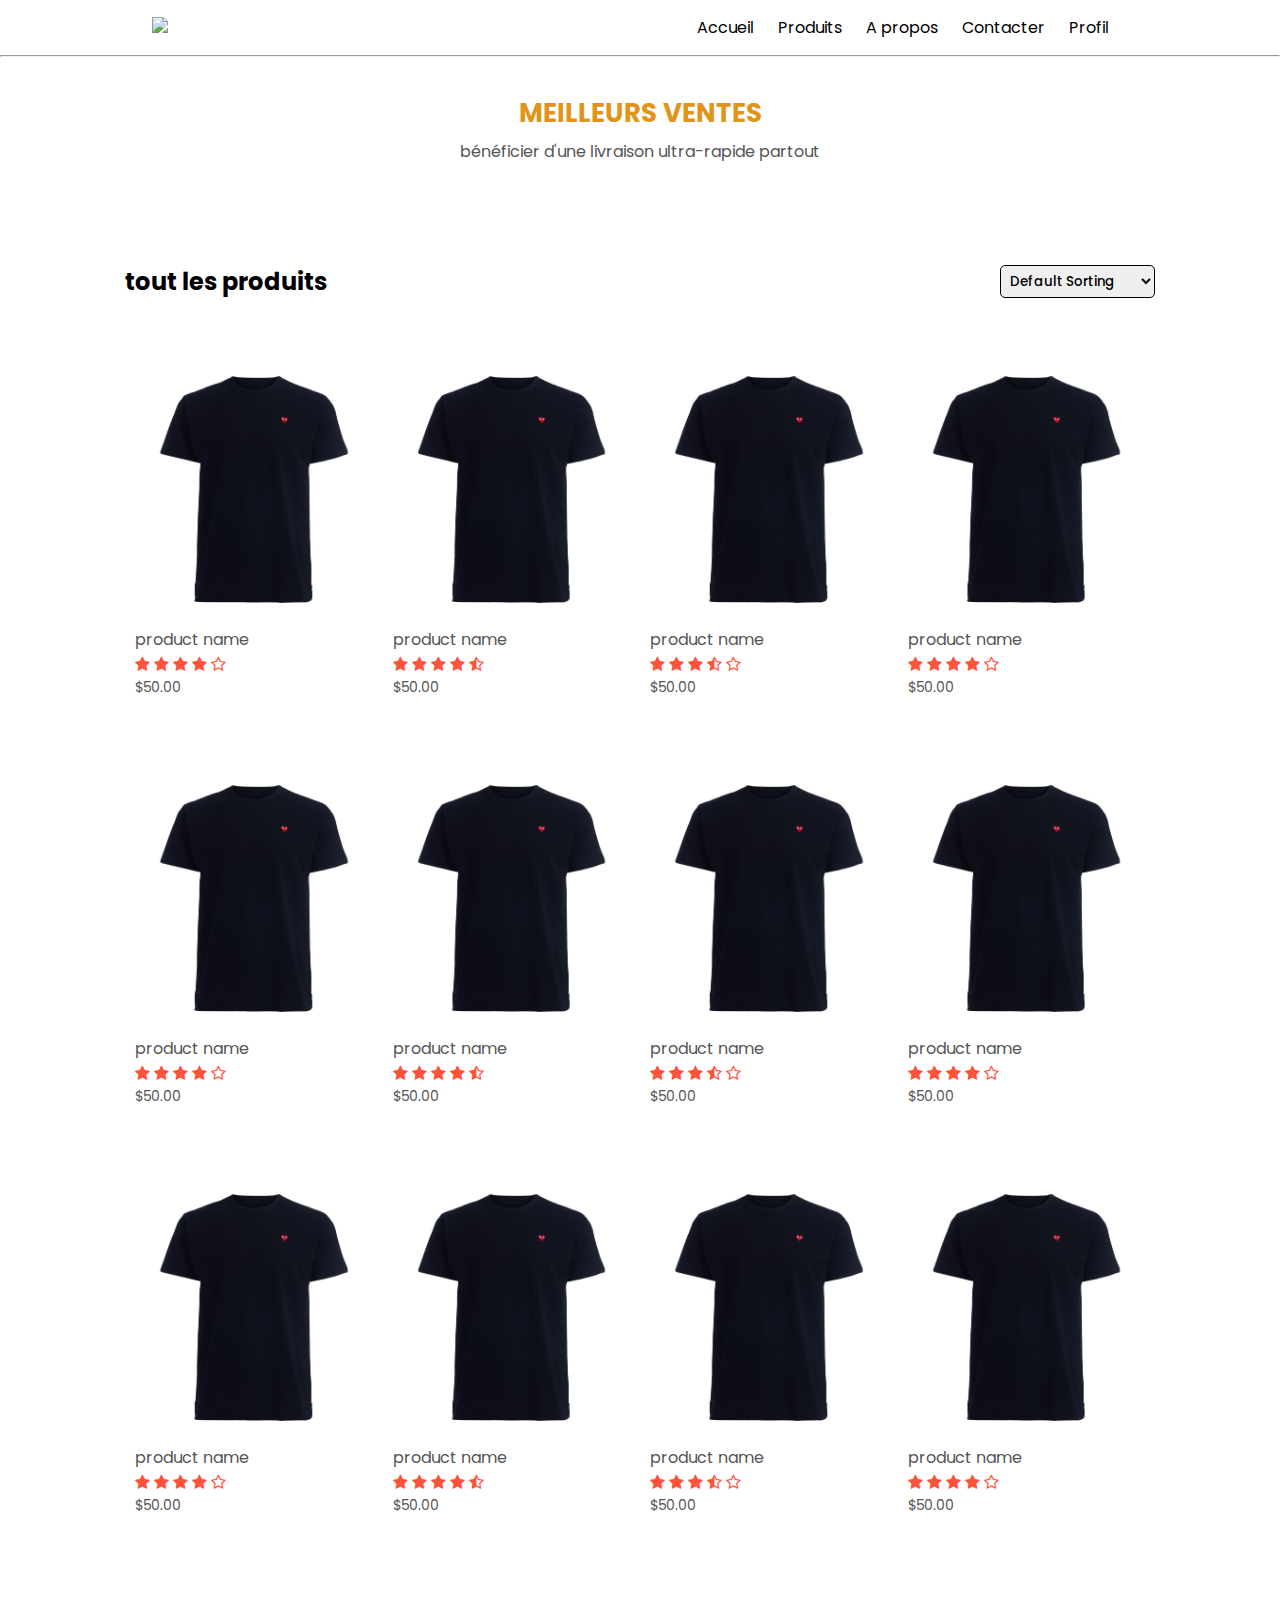
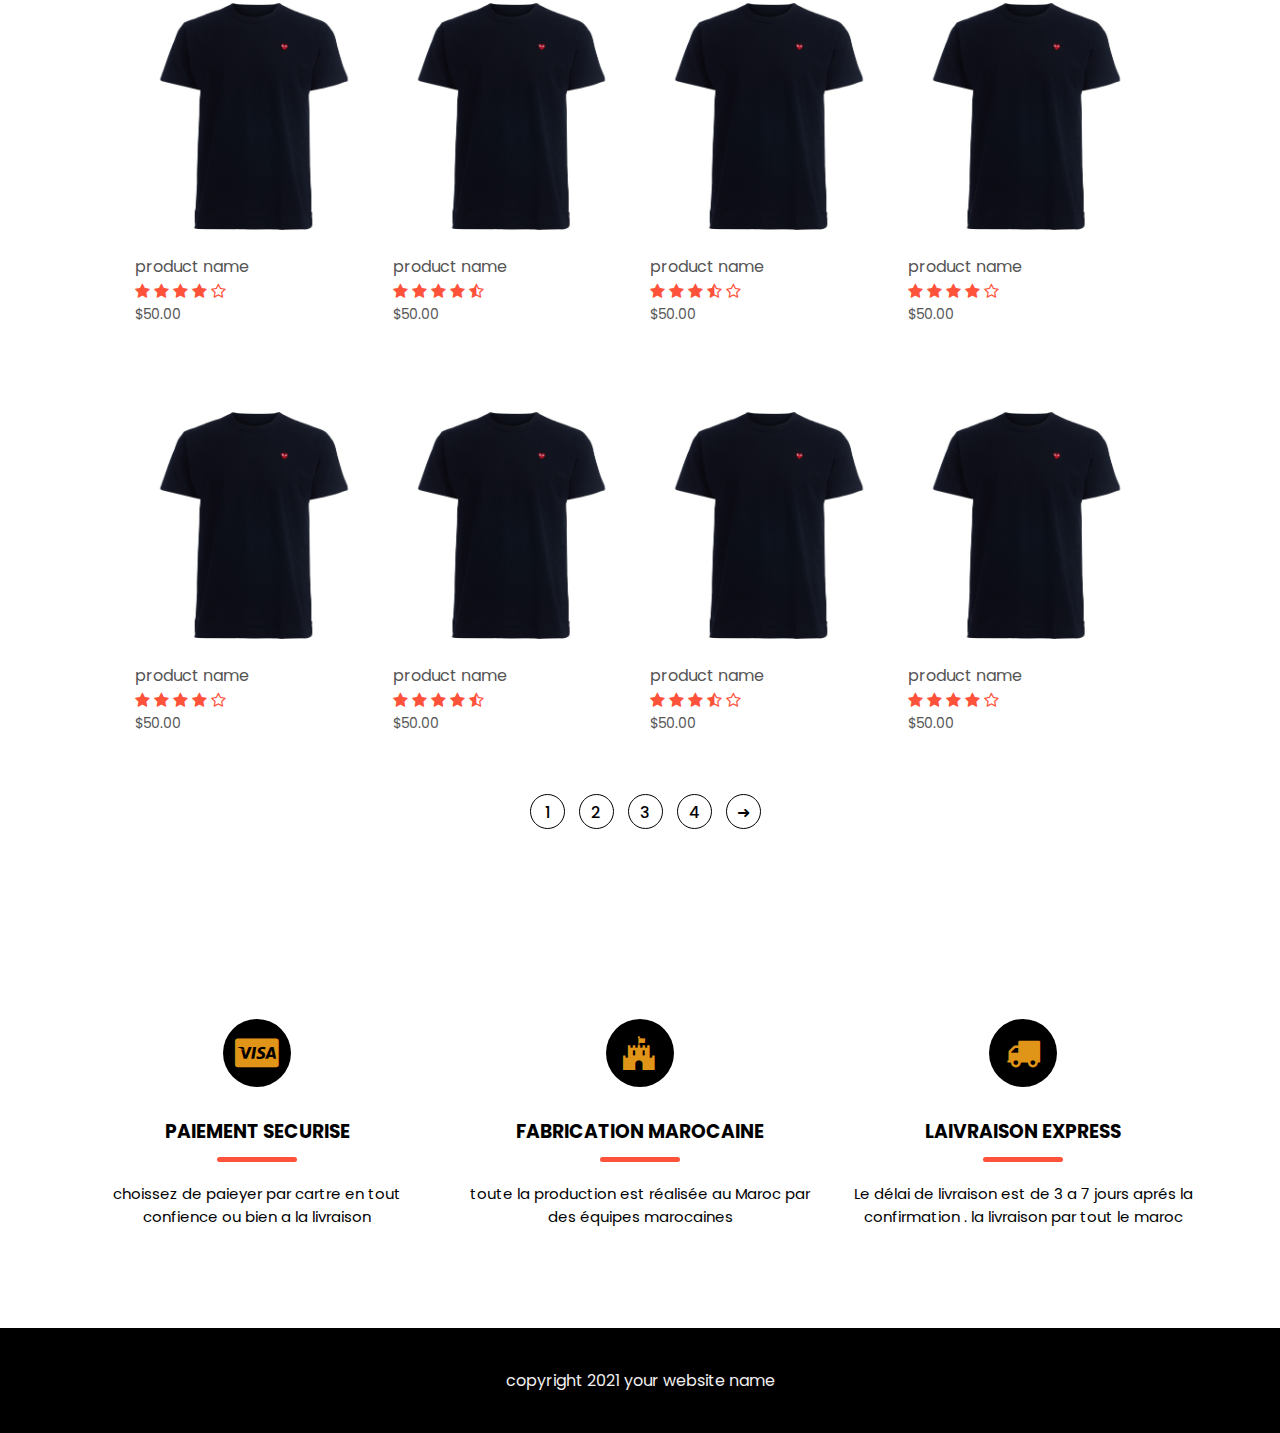
==== index.html @ c3208f9d "Update index.html" ====
<!DOCTYPE html>
<html lang="en">
   <head>
      <meta charset="UTF-8" />
      <meta name="viewport" content="width=device-width, initial-scale=1.0" />
      <title>All Products - AyoubStore</title>
      <link rel="stylesheet" href="style.css" />
      <link
         rel="stylesheet"
         href="https://stackpath.bootstrapcdn.com/font-awesome/4.7.0/css/font-awesome.min.css"
      />
   </head>
   <body>
      <div class="container">
         <div class="navbar">
            <div class="logo">
               <img
                  src="img/b1b154bb-8ed5-416e-ba20-9cbedeaa01af.jpg"
                  width="60px"
               />
            </div>
            <nav>
               <ul id="menuList">
                  <li><a class="color-nav" href="index.html">Accueil</a></li>
                  <li><a class="color-nav" href="product.html">Produits</a></li>
                  <li><a class="color-nav" href="">A propos</a></li>
                  <li><a class="color-nav" href="">Contacter</a></li>
                  <li><a class="color-nav" href="">Profil</a></li>
               </ul>
            </nav>

            <img src="img/menu.png" class="menu-icon" onclick="togglemenu()" />
         </div>
      </div>
      <hr />
      <div class="app-heading">
         <h3 class="heading-primary">MEILLEURS VENTES</h3>
         <p class="heading-description">
            bénéficier d'une livraison ultra-rapide partout
         </p>
      </div>

      <div class="small-container">
         <div class="row row-2">
            <h2>tout les produits</h2>
            <select>
               <option>Default Sorting</option>
               <option>Sort by price</option>
               <option>Sort by popularity</option>
               <option>sort by rating</option>
               <option>sort by sale</option>
            </select>
         </div>
         <div class="row">
            <div class="col-4">
               <img src="img/0025_comme10533.jpg" />
               <h4>product name</h4>
               <div class="rating">
                  <i class="fa fa-star"></i>
                  <i class="fa fa-star"></i>
                  <i class="fa fa-star"></i>
                  <i class="fa fa-star"></i>
                  <i class="fa fa-star-o"></i>
               </div>
               <p>$50.00</p>
            </div>
            <div class="col-4">
               <img src="img/0025_comme10533.jpg" />
               <h4>product name</h4>
               <div class="rating">
                  <i class="fa fa-star"></i>
                  <i class="fa fa-star"></i>
                  <i class="fa fa-star"></i>
                  <i class="fa fa-star"></i>
                  <i class="fa fa-star-half-o"></i>
               </div>
               <p>$50.00</p>
            </div>
            <div class="col-4">
               <img src="img/0025_comme10533.jpg" />
               <h4>product name</h4>
               <div class="rating">
                  <i class="fa fa-star"></i>
                  <i class="fa fa-star"></i>
                  <i class="fa fa-star"></i>
                  <i class="fa fa-star-half-o"></i>
                  <i class="fa fa-star-o"></i>
               </div>
               <p>$50.00</p>
            </div>
            <div class="col-4">
               <img src="img/0025_comme10533.jpg" />
               <h4>product name</h4>
               <div class="rating">
                  <i class="fa fa-star"></i>
                  <i class="fa fa-star"></i>
                  <i class="fa fa-star"></i>
                  <i class="fa fa-star"></i>
                  <i class="fa fa-star-o"></i>
               </div>
               <p>$50.00</p>
            </div>
         </div>
         <div class="row">
            <div class="col-4">
               <img src="img/0025_comme10533.jpg" />
               <h4>product name</h4>
               <div class="rating">
                  <i class="fa fa-star"></i>
                  <i class="fa fa-star"></i>
                  <i class="fa fa-star"></i>
                  <i class="fa fa-star"></i>
                  <i class="fa fa-star-o"></i>
               </div>
               <p>$50.00</p>
            </div>
            <div class="col-4">
               <img src="img/0025_comme10533.jpg" />
               <h4>product name</h4>
               <div class="rating">
                  <i class="fa fa-star"></i>
                  <i class="fa fa-star"></i>
                  <i class="fa fa-star"></i>
                  <i class="fa fa-star"></i>
                  <i class="fa fa-star-half-o"></i>
               </div>
               <p>$50.00</p>
            </div>
            <div class="col-4">
               <img src="img/0025_comme10533.jpg" />
               <h4>product name</h4>
               <div class="rating">
                  <i class="fa fa-star"></i>
                  <i class="fa fa-star"></i>
                  <i class="fa fa-star"></i>
                  <i class="fa fa-star-half-o"></i>
                  <i class="fa fa-star-o"></i>
               </div>
               <p>$50.00</p>
            </div>
            <div class="col-4">
               <img src="img/0025_comme10533.jpg" />
               <h4>product name</h4>
               <div class="rating">
                  <i class="fa fa-star"></i>
                  <i class="fa fa-star"></i>
                  <i class="fa fa-star"></i>
                  <i class="fa fa-star"></i>
                  <i class="fa fa-star-o"></i>
               </div>
               <p>$50.00</p>
            </div>
         </div>
         <div class="row">
            <div class="col-4">
               <img src="img/0025_comme10533.jpg" />
               <h4>product name</h4>
               <div class="rating">
                  <i class="fa fa-star"></i>
                  <i class="fa fa-star"></i>
                  <i class="fa fa-star"></i>
                  <i class="fa fa-star"></i>
                  <i class="fa fa-star-o"></i>
               </div>
               <p>$50.00</p>
            </div>
            <div class="col-4">
               <img src="img/0025_comme10533.jpg" />
               <h4>product name</h4>
               <div class="rating">
                  <i class="fa fa-star"></i>
                  <i class="fa fa-star"></i>
                  <i class="fa fa-star"></i>
                  <i class="fa fa-star"></i>
                  <i class="fa fa-star-half-o"></i>
               </div>
               <p>$50.00</p>
            </div>
            <div class="col-4">
               <img src="img/0025_comme10533.jpg" />
               <h4>product name</h4>
               <div class="rating">
                  <i class="fa fa-star"></i>
                  <i class="fa fa-star"></i>
                  <i class="fa fa-star"></i>
                  <i class="fa fa-star-half-o"></i>
                  <i class="fa fa-star-o"></i>
               </div>
               <p>$50.00</p>
            </div>
            <div class="col-4">
               <img src="img/0025_comme10533.jpg" />
               <h4>product name</h4>
               <div class="rating">
                  <i class="fa fa-star"></i>
                  <i class="fa fa-star"></i>
                  <i class="fa fa-star"></i>
                  <i class="fa fa-star"></i>
                  <i class="fa fa-star-o"></i>
               </div>
               <p>$50.00</p>
            </div>
         </div>
         <div class="row">
            <div class="col-4">
               <img src="img/0025_comme10533.jpg" />
               <h4>product name</h4>
               <div class="rating">
                  <i class="fa fa-star"></i>
                  <i class="fa fa-star"></i>
                  <i class="fa fa-star"></i>
                  <i class="fa fa-star"></i>
                  <i class="fa fa-star-o"></i>
               </div>
               <p>$50.00</p>
            </div>
            <div class="col-4">
               <img src="img/0025_comme10533.jpg" />
               <h4>product name</h4>
               <div class="rating">
                  <i class="fa fa-star"></i>
                  <i class="fa fa-star"></i>
                  <i class="fa fa-star"></i>
                  <i class="fa fa-star"></i>
                  <i class="fa fa-star-half-o"></i>
               </div>
               <p>$50.00</p>
            </div>
            <div class="col-4">
               <img src="img/0025_comme10533.jpg" />
               <h4>product name</h4>
               <div class="rating">
                  <i class="fa fa-star"></i>
                  <i class="fa fa-star"></i>
                  <i class="fa fa-star"></i>
                  <i class="fa fa-star-half-o"></i>
                  <i class="fa fa-star-o"></i>
               </div>
               <p>$50.00</p>
            </div>
            <div class="col-4">
               <img src="img/0025_comme10533.jpg" />
               <h4>product name</h4>
               <div class="rating">
                  <i class="fa fa-star"></i>
                  <i class="fa fa-star"></i>
                  <i class="fa fa-star"></i>
                  <i class="fa fa-star"></i>
                  <i class="fa fa-star-o"></i>
               </div>
               <p>$50.00</p>
            </div>
         </div>
         <div class="row">
            <div class="col-4">
               <img src="img/0025_comme10533.jpg" />
               <h4>product name</h4>
               <div class="rating">
                  <i class="fa fa-star"></i>
                  <i class="fa fa-star"></i>
                  <i class="fa fa-star"></i>
                  <i class="fa fa-star"></i>
                  <i class="fa fa-star-o"></i>
               </div>
               <p>$50.00</p>
            </div>
            <div class="col-4">
               <img src="img/0025_comme10533.jpg" />
               <h4>product name</h4>
               <div class="rating">
                  <i class="fa fa-star"></i>
                  <i class="fa fa-star"></i>
                  <i class="fa fa-star"></i>
                  <i class="fa fa-star"></i>
                  <i class="fa fa-star-half-o"></i>
               </div>
               <p>$50.00</p>
            </div>
            <div class="col-4">
               <img src="img/0025_comme10533.jpg" />
               <h4>product name</h4>
               <div class="rating">
                  <i class="fa fa-star"></i>
                  <i class="fa fa-star"></i>
                  <i class="fa fa-star"></i>
                  <i class="fa fa-star-half-o"></i>
                  <i class="fa fa-star-o"></i>
               </div>
               <p>$50.00</p>
            </div>
            <div class="col-4">
               <img src="img/0025_comme10533.jpg" />
               <h4>product name</h4>
               <div class="rating">
                  <i class="fa fa-star"></i>
                  <i class="fa fa-star"></i>
                  <i class="fa fa-star"></i>
                  <i class="fa fa-star"></i>
                  <i class="fa fa-star-o"></i>
               </div>
               <p>$50.00</p>
            </div>
         </div>

         <div class="page-btn">
            <span>1</span>
            <span>2</span>
            <span>3</span>
            <span>4</span>
            <span>&#10140;</span>
         </div>
      </div>

      <section
         class="section content-box-with-icon-section section-6SoTaGaA6SPfsBJq"
      >
         <div class="container-55">
            <div class="app-heading">
               <h3 class="heading-primary"></h3>
               <p class="heading-description"></p>
            </div>
            <ul class="list-unstyled is-grid grid-3">
               <li class="content-box">
                  <span
                     class="icon"
                     style="
                        color: rgb(225, 149, 24);
                        background-color: rgb(0, 0, 0);
                     "
                     ><i class="fa fa-cc-visa"></i
                  ></span>
                  <h3 class="title-55" style="color: rgb(0, 0, 0)">
                     PAIEMENT SECURISE
                  </h3>
                  <p class="description" style="color: rgb(0, 0, 0)">
                     choissez de paieyer par cartre en tout confience ou bien a
                     la livraison
                  </p>
               </li>
               <li class="content-box">
                  <span
                     class="icon"
                     style="
                        color: rgb(225, 149, 24);
                        background-color: rgb(0, 0, 0);
                     "
                     ><i class="fa fa-fort-awesome"></i
                  ></span>
                  <h3 class="title-55" style="color: rgb(0, 0, 0)">
                     FABRICATION MAROCAINE
                  </h3>
                  <p class="description" style="color: rgb(0, 0, 0)">
                     toute la production est réalisée au Maroc par des équipes
                     marocaines
                  </p>
               </li>
               <li class="content-box">
                  <span
                     class="icon"
                     style="
                        color: rgb(225, 149, 24);
                        background-color: rgb(0, 0, 0);
                     "
                     ><i class="fa fa-truck"></i
                  ></span>
                  <h3 class="title-55" style="color: rgb(0, 0, 0)">
                     LAIVRAISON EXPRESS
                  </h3>
                  <p class="description" style="color: rgb(0, 0, 0)">
                     Le délai de livraison est de 3 a 7 jours aprés la
                     confirmation . la livraison par tout le maroc
                  </p>
               </li>
            </ul>
         </div>
      </section>

      <!-- footer -->
      <div class="footer">
         <div class="container">
            <p class="copyright">copyright 2021 your website name</p>
         </div>
      </div>

      <script>
         var menuList = document.getElementById("menuList");
         menuList.style.maxHeight = "0px";
         function togglemenu() {
            if (menuList.style.maxHeight == "0px") {
               menuList.style.maxHeight = "200px";
            } else {
               menuList.style.maxHeight = "0px";
            }
         }
      </script>
   </body>
</html>
---- style.css ----
@import url("https://fonts.googleapis.com/css2?family=Poppins:wght@300;400;500;600;700&display=swap");
* {
   margin: 0;
   padding: 0;
   box-sizing: border-box;
}
body {
   font-family: "Poppins", sans-serif;
}
.navbar {
   display: flex;
   align-items: center;
   padding: 15px;
}

.cart:hover {
   opacity: 0.8;
}
nav {
   flex: 1;
   text-align: right;
}
nav ul {
   display: inline-block;
   list-style-type: none;
}
nav ul li {
   display: inline-block;
   margin-right: 20px;
}
nav ul li a:hover {
   color: #ff523b;
}
a {
   text-decoration: none;
   color: #000;
}

p {
   color: #555;
}
.container {
   max-width: 1057px;
   margin: auto;
   padding-left: 25px;
   padding-right: 25px;
}
.row {
   display: flex;
   align-items: center;
   flex-wrap: wrap;
   justify-content: space-around;
}
.col-2 {
   flex-basis: 50%;
   min-width: 300px;
}
.col-2 img {
   max-width: 100%;
   padding: 50px 0;
}
.col-2 h1 {
   font-size: 50px;
   line-height: 60px;
   margin: 25px 0;
}
.btn {
   display: inline-block;
   background: #ff523b;
   color: #fff;
   padding: 8px 30px;
   margin: 30px 0;
   border-radius: 30px;
   transition: 0.5s;
}
.btn:hover {
   background: #563434;
}
.header {
   background: radial-gradient(#fff, #ffd6d6);
}

/* featured categries */

.categories {
   margin: 70px 0;
}
.col-3 {
   flex-basis: 30%;
   min-width: 250px;
   margin-bottom: 30px;
}
.col-3 img {
   width: 100%;
}
.small-container {
   max-width: 1080px;
   margin: auto;
   padding-left: 25px;
   padding-right: 25px;
}
.col-4 {
   flex-basis: 25%;
   padding: 10px;
   min-width: 200px;
   margin-bottom: 50px;
   transition: transform 0.5s;
}
.col-4 img {
   width: 100%;
}
.title {
   text-align: center;
   margin: 0 auto 80px;
   position: relative;
   line-height: 60px;
   color: #555;
}
.title::after {
   content: "";
   background: #ff523b;
   width: 80px;
   height: 5px;
   border-radius: 5px;
   position: absolute;
   bottom: 0;
   left: 50%;
   transform: translateX(-50%);
}
h4 {
   color: #555;
   font-weight: normal;
}
.col-4 p {
   font-size: 14px;
}
.rating {
   color: #ff523b;
}
.col-4:hover {
   transform: translateY(-5px);
}

/* footer */

.footer {
   background: #000;
   color: #8a8a8a;
   font-size: 16px;
   padding: 40px 0 20px;
}
.footer p {
   color: rgb(241, 239, 239);
   margin-bottom: 20px;
}
.footer h3 {
   color: #fff;
   margin-bottom: 20px;
}
.footer-col-1,
.footer-col-2,
.footer-col-3,
.footer-col-4 {
   min-width: 250px;
   margin-bottom: 20px;
}
.footer-col-1 {
   flex-basis: 25%;
}
.footer-col-2 {
   flex: 1;
   text-align: center;
}
.footer-col-2 img {
   width: 180px;
   margin-bottom: 20px;
}
.footer-col-3,
.footer-col-4 {
   flex-basis: 12%;
   text-align: center;
}
ul {
   list-style-type: none;
}
.app-logo {
   margin-top: 20px;
}
.app-logo img {
   width: 140px;
}
.footer hr {
   border: none;
   background: #b5b5b5;
   height: 1px;
   margin: 20px 0;
}
.copyright {
   text-align: center;
}

.menu-icon {
   width: 28px;
   margin-left: 20px;
   display: none;
}
/* media query for menu */
@media only screen and (max-width: 800px) {
   .color-nav {
      color: #fff;
   }
   nav ul {
      position: absolute;
      top: 90px;
      left: 0;
      background: #333;
      width: 100%;
      margin: 5px 0;
   }
   nav ul li {
      display: block;
      text-align: center;
      padding: 5px;
      font-weight: 500;
      margin: auto;
      margin-top: 10px;
      margin-bottom: 10px;
   }
   nav ul li a {
      color: #fff;
   }
   .menu-icon {
      display: block;
      cursor: pointer;
   }
   #menuList {
      overflow: hidden;
      transition: 0.5s;
   }
}
/*------- all products --------*/
/*.color-nav {
   color: #000;
}*/
.row-2 {
   justify-content: space-between;
   margin: 100px auto 50px;
}
select {
   border: 1px solid #000;
   border-radius: 5px;
   font-family: "Poppins", sans-serif;
   font-weight: 500;
   padding: 5px;
}
select:focus {
   outline: none;
}
.page-btn {
   text-align: center;
   margin: 0 auto 80px;
}
.page-btn span {
   display: inline-block;
   border: 1px solid #000;
   border-radius: 50%;
   margin-left: 10px;
   width: 35px;
   height: 35px;
   text-align: center;
   line-height: 35px;
   cursor: pointer;
   font-weight: 500;
}

.page-btn span:hover {
   background-color: #000;
   color: #fff;
}

@media only screen and (max-width: 600px) {
   .row {
      text-align: center;
   }
   .col-2,
   .col-3,
   .col-4 {
      flex-basis: 50%;
   }
   .single-product .row {
      text-align: left;
   }
   .single-product .col-2 {
      padding: 20px 0;
   }
   .single-product h1 {
      font-size: 30px;
      line-height: 32px;
   }

   .cart-info p {
      display: none;
   }
}

/*---- single product details ----*/

.single-product {
   margin-top: 60px;
}
.single-product .col-2 img {
   padding: 0;
}
.single-product .col-2 {
   padding: 20px;
}
.single-product h4 {
   margin: 20px 0;
   font-size: 22px;
   font-weight: 700;
}
.single-product select {
   display: block;
   padding: 10px;
   margin-top: 20px;
}
.single-product input {
   width: 50px;
   height: 40px;
   padding-left: 10px;
   font-size: 18px;
   margin-right: 10px;
   border: 1px solid;
   border-radius: 6px;
}
input:focus {
   outline: none;
}
.single-product .fa {
   color: #ff523b;
   margin-left: 10px;
}
.small-img-row {
   display: flex;
   justify-content: space-between;
}
.small-img-col {
   flex-basis: 24%;
   cursor: pointer;
}

/*---- cart items ----*/

.cart-page {
   margin: 80px auto;
}
table {
   width: 100%;
   border-collapse: collapse;
}
.cart-info {
   display: flex;
   flex-wrap: wrap;
}
th {
   text-align: left;
   padding: 5px;
   color: #fff;
   background: #ff523b;
   font-weight: normal;
}
td {
   padding: 10px 5px;
}
td input {
   width: 40px;
   height: 30px;
   padding: 5px;
}
td a {
   color: #ff523b;
   font-size: 12px;
}
td img {
   width: 80px;
   height: 80px;
   margin-right: 10px;
}
.total-price {
   display: flex;
   justify-content: flex-end;
}
.total-price table {
   border-top: 3px solid #ff523b;
   width: 100%;
   max-width: 400px;
}
td:last-child {
   text-align: right;
}
th:last-child {
   text-align: right;
}

.section-6SoTaGaA6SPfsBJq {
   padding-top: 30px;
   padding-bottom: 30px;
   background-color: #ffffff;
}
.content-box-with-icon-section .content-box {
   text-align: center;
}
section {
   display: block;
   margin-bottom: 50px;
}
.content-box-with-icon-section .icon {
   border-radius: 50%;
   margin: 0 auto 15px;
}
.content-box-with-icon-section .icon {
   display: block;
   height: 68px;
   width: 68px;
   line-height: 68px;
   font-size: 34px;
}
.list-unstyled {
   margin: 0;
   padding: 0;
}
[dir] ol,
[dir] ul {
   margin-bottom: 0;
}
.list-unstyled {
   list-style: none;
}
.grid-3 {
   grid-template-columns: repeat(3, 1fr);
}
.is-grid {
   display: grid;
   grid-gap: 25px;
}
.container-55 {
   margin: 0 auto;
}
.container-55 {
   width: 1124px;
}
.title-55 {
   text-align: center;
   margin: 0 auto 20px;
   position: relative;
   line-height: 60px;
   color: #555;
}
.title-55 .description {
   font-size: 16px;
}
.title-55::after {
   content: "";
   background: #ff523b;
   width: 80px;
   height: 5px;
   border-radius: 5px;
   position: absolute;
   bottom: 0;
   left: 50%;
   transform: translateX(-50%);
}
.content-box-with-icon-section .description {
   margin: 0 0 20px;
}

.content-box-with-icon-section .description {
   font-size: 15px;
   word-break: break-word;
}

@media only screen and (max-width: 1200px) {
   .container-55 {
      width: 300px;
   }
   .is-grid {
      display: flex;
      flex-direction: column;
   }
}

.app-heading {
   text-align: center;
   margin: 30px 0 34px;
}
.heading-primary {
   padding: 8px;
   color: #e19518;
}

.app-heading .heading-primary {
   font-size: 26px;
   line-height: 36px;
}
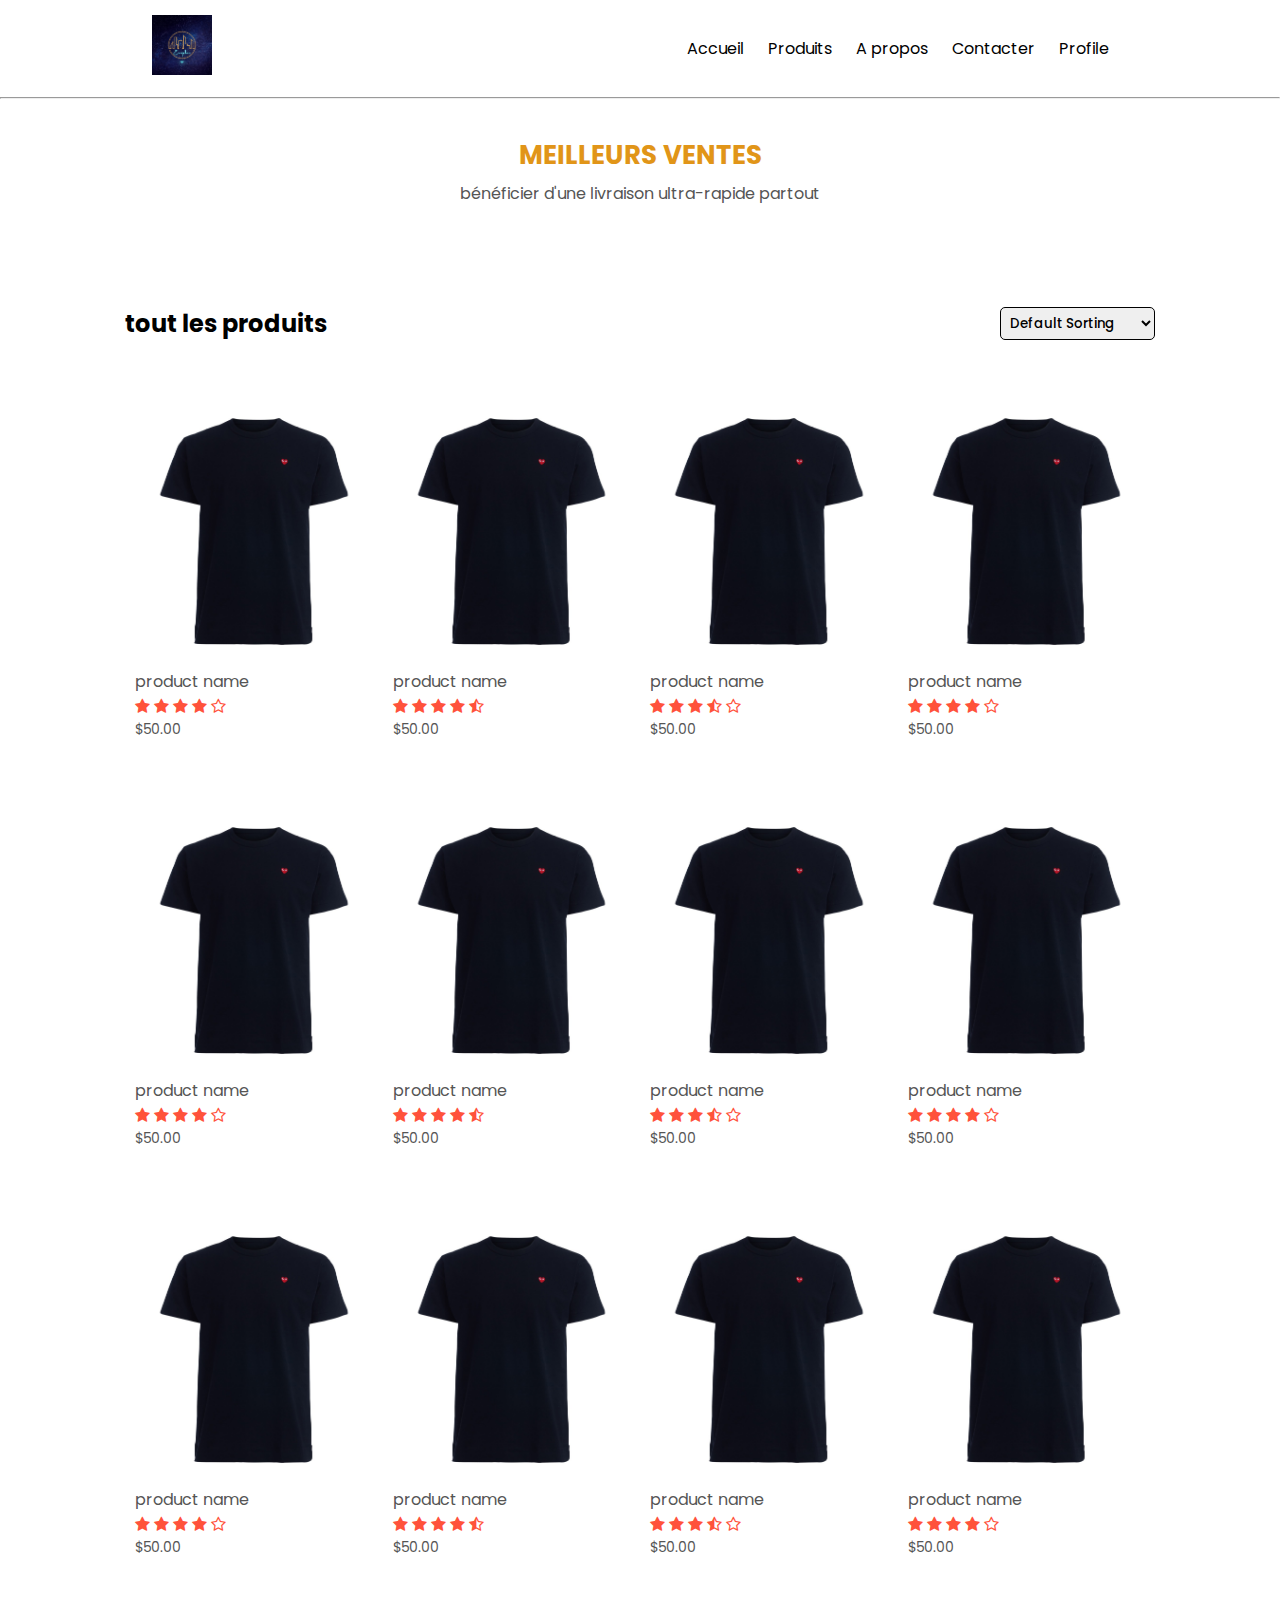
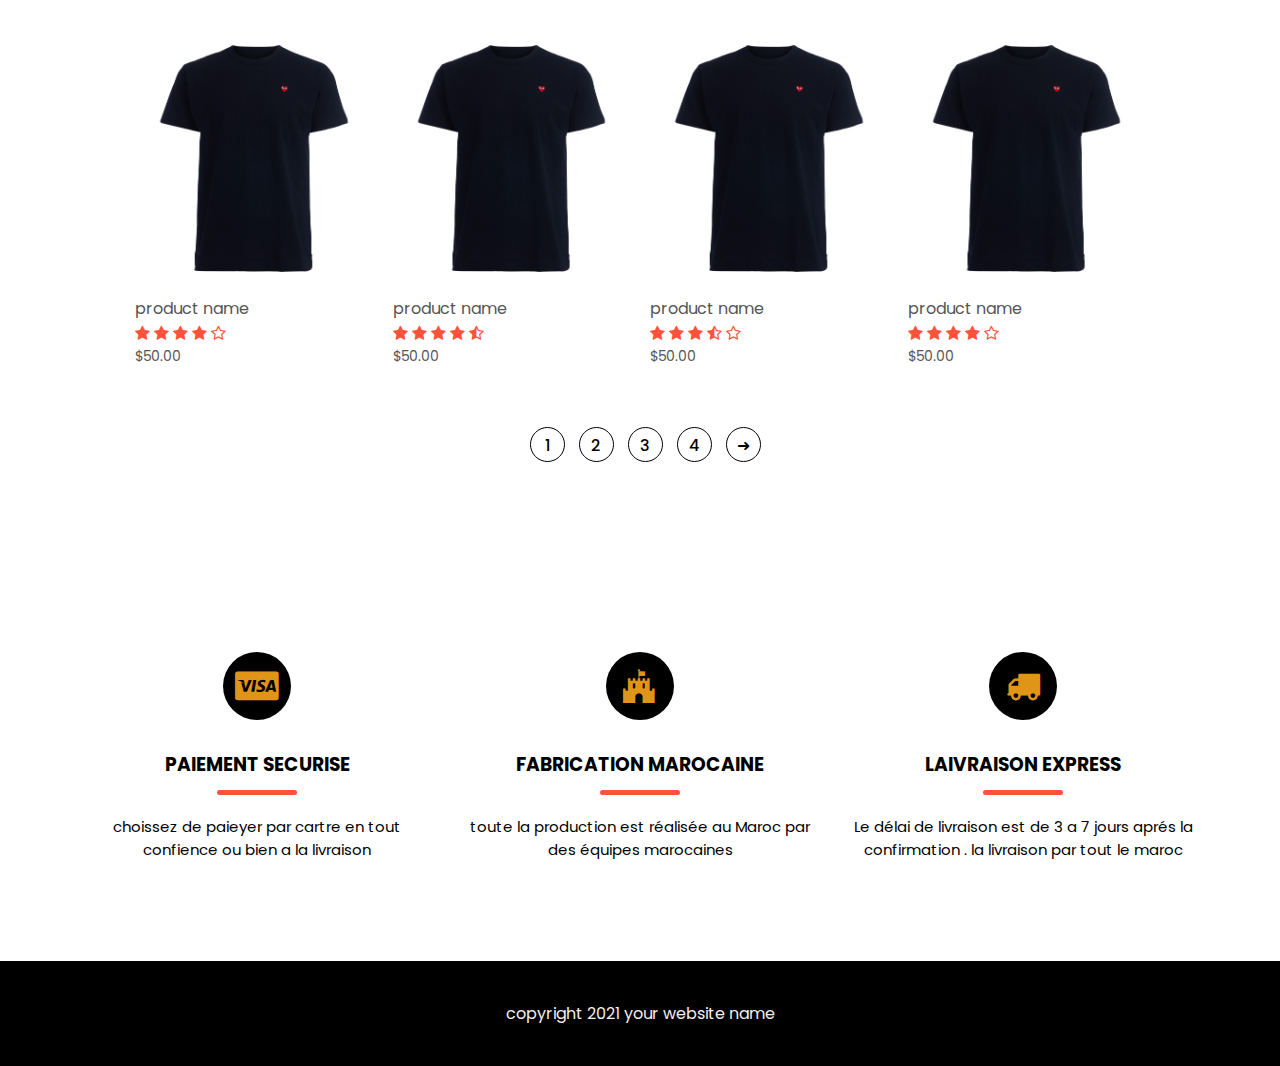
==== commit 3fbf1754: "Update index.html" ====
--- a/index.html
+++ b/index.html
@@ -25,7 +25,7 @@
                   <li><a class="color-nav" href="product.html">Produits</a></li>
                   <li><a class="color-nav" href="">A propos</a></li>
                   <li><a class="color-nav" href="">Contacter</a></li>
-                  <li><a class="color-nav" href="">Profil</a></li>
+                  <li><a class="color-nav" href="">Profile</a></li>
                </ul>
             </nav>
 
@@ -53,43 +53,51 @@
          </div>
          <div class="row">
             <div class="col-4">
-               <img src="img/0025_comme10533.jpg" />
-               <h4>product name</h4>
-               <div class="rating">
-                  <i class="fa fa-star"></i>
-                  <i class="fa fa-star"></i>
-                  <i class="fa fa-star"></i>
-                  <i class="fa fa-star"></i>
-                  <i class="fa fa-star-o"></i>
-               </div>
-               <p>$50.00</p>
-            </div>
-            <div class="col-4">
-               <img src="img/0025_comme10533.jpg" />
-               <h4>product name</h4>
-               <div class="rating">
-                  <i class="fa fa-star"></i>
-                  <i class="fa fa-star"></i>
-                  <i class="fa fa-star"></i>
-                  <i class="fa fa-star"></i>
-                  <i class="fa fa-star-half-o"></i>
-               </div>
-               <p>$50.00</p>
-            </div>
-            <div class="col-4">
-               <img src="img/0025_comme10533.jpg" />
-               <h4>product name</h4>
-               <div class="rating">
-                  <i class="fa fa-star"></i>
-                  <i class="fa fa-star"></i>
-                  <i class="fa fa-star"></i>
-                  <i class="fa fa-star-half-o"></i>
-                  <i class="fa fa-star-o"></i>
-               </div>
-               <p>$50.00</p>
-            </div>
-            <div class="col-4">
-               <img src="img/0025_comme10533.jpg" />
+               <a href="product-details-1.html"
+                  ><img src="img/0025_comme10533.jpg"
+               /></a>
+               <h4>product name</h4>
+               <div class="rating">
+                  <i class="fa fa-star"></i>
+                  <i class="fa fa-star"></i>
+                  <i class="fa fa-star"></i>
+                  <i class="fa fa-star"></i>
+                  <i class="fa fa-star-o"></i>
+               </div>
+               <p>$50.00</p>
+            </div>
+            <div class="col-4">
+               <a href="product-details-1.html"
+                  ><img src="img/0025_comme10533.jpg"
+               /></a>
+               <h4>product name</h4>
+               <div class="rating">
+                  <i class="fa fa-star"></i>
+                  <i class="fa fa-star"></i>
+                  <i class="fa fa-star"></i>
+                  <i class="fa fa-star"></i>
+                  <i class="fa fa-star-half-o"></i>
+               </div>
+               <p>$50.00</p>
+            </div>
+            <div class="col-4">
+               <a href="product-details-1.html"
+                  ><img src="img/0025_comme10533.jpg"
+               /></a>
+               <h4>product name</h4>
+               <div class="rating">
+                  <i class="fa fa-star"></i>
+                  <i class="fa fa-star"></i>
+                  <i class="fa fa-star"></i>
+                  <i class="fa fa-star-half-o"></i>
+                  <i class="fa fa-star-o"></i>
+               </div>
+               <p>$50.00</p>
+            </div>
+            <div class="col-4">
+               <a href="product-details-1.html"
+                  ><img src="img/0025_comme10533.jpg"
+               /></a>
                <h4>product name</h4>
                <div class="rating">
                   <i class="fa fa-star"></i>
@@ -103,43 +111,51 @@
          </div>
          <div class="row">
             <div class="col-4">
-               <img src="img/0025_comme10533.jpg" />
-               <h4>product name</h4>
-               <div class="rating">
-                  <i class="fa fa-star"></i>
-                  <i class="fa fa-star"></i>
-                  <i class="fa fa-star"></i>
-                  <i class="fa fa-star"></i>
-                  <i class="fa fa-star-o"></i>
-               </div>
-               <p>$50.00</p>
-            </div>
-            <div class="col-4">
-               <img src="img/0025_comme10533.jpg" />
-               <h4>product name</h4>
-               <div class="rating">
-                  <i class="fa fa-star"></i>
-                  <i class="fa fa-star"></i>
-                  <i class="fa fa-star"></i>
-                  <i class="fa fa-star"></i>
-                  <i class="fa fa-star-half-o"></i>
-               </div>
-               <p>$50.00</p>
-            </div>
-            <div class="col-4">
-               <img src="img/0025_comme10533.jpg" />
-               <h4>product name</h4>
-               <div class="rating">
-                  <i class="fa fa-star"></i>
-                  <i class="fa fa-star"></i>
-                  <i class="fa fa-star"></i>
-                  <i class="fa fa-star-half-o"></i>
-                  <i class="fa fa-star-o"></i>
-               </div>
-               <p>$50.00</p>
-            </div>
-            <div class="col-4">
-               <img src="img/0025_comme10533.jpg" />
+               <a href="product-details-1.html"
+                  ><img src="img/0025_comme10533.jpg"
+               /></a>
+               <h4>product name</h4>
+               <div class="rating">
+                  <i class="fa fa-star"></i>
+                  <i class="fa fa-star"></i>
+                  <i class="fa fa-star"></i>
+                  <i class="fa fa-star"></i>
+                  <i class="fa fa-star-o"></i>
+               </div>
+               <p>$50.00</p>
+            </div>
+            <div class="col-4">
+               <a href="product-details-1.html"
+                  ><img src="img/0025_comme10533.jpg"
+               /></a>
+               <h4>product name</h4>
+               <div class="rating">
+                  <i class="fa fa-star"></i>
+                  <i class="fa fa-star"></i>
+                  <i class="fa fa-star"></i>
+                  <i class="fa fa-star"></i>
+                  <i class="fa fa-star-half-o"></i>
+               </div>
+               <p>$50.00</p>
+            </div>
+            <div class="col-4">
+               <a href="product-details-1.html"
+                  ><img src="img/0025_comme10533.jpg"
+               /></a>
+               <h4>product name</h4>
+               <div class="rating">
+                  <i class="fa fa-star"></i>
+                  <i class="fa fa-star"></i>
+                  <i class="fa fa-star"></i>
+                  <i class="fa fa-star-half-o"></i>
+                  <i class="fa fa-star-o"></i>
+               </div>
+               <p>$50.00</p>
+            </div>
+            <div class="col-4">
+               <a href="product-details-1.html"
+                  ><img src="img/0025_comme10533.jpg"
+               /></a>
                <h4>product name</h4>
                <div class="rating">
                   <i class="fa fa-star"></i>
@@ -153,43 +169,51 @@
          </div>
          <div class="row">
             <div class="col-4">
-               <img src="img/0025_comme10533.jpg" />
-               <h4>product name</h4>
-               <div class="rating">
-                  <i class="fa fa-star"></i>
-                  <i class="fa fa-star"></i>
-                  <i class="fa fa-star"></i>
-                  <i class="fa fa-star"></i>
-                  <i class="fa fa-star-o"></i>
-               </div>
-               <p>$50.00</p>
-            </div>
-            <div class="col-4">
-               <img src="img/0025_comme10533.jpg" />
-               <h4>product name</h4>
-               <div class="rating">
-                  <i class="fa fa-star"></i>
-                  <i class="fa fa-star"></i>
-                  <i class="fa fa-star"></i>
-                  <i class="fa fa-star"></i>
-                  <i class="fa fa-star-half-o"></i>
-               </div>
-               <p>$50.00</p>
-            </div>
-            <div class="col-4">
-               <img src="img/0025_comme10533.jpg" />
-               <h4>product name</h4>
-               <div class="rating">
-                  <i class="fa fa-star"></i>
-                  <i class="fa fa-star"></i>
-                  <i class="fa fa-star"></i>
-                  <i class="fa fa-star-half-o"></i>
-                  <i class="fa fa-star-o"></i>
-               </div>
-               <p>$50.00</p>
-            </div>
-            <div class="col-4">
-               <img src="img/0025_comme10533.jpg" />
+               <a href="product-details-1.html"
+                  ><img src="img/0025_comme10533.jpg"
+               /></a>
+               <h4>product name</h4>
+               <div class="rating">
+                  <i class="fa fa-star"></i>
+                  <i class="fa fa-star"></i>
+                  <i class="fa fa-star"></i>
+                  <i class="fa fa-star"></i>
+                  <i class="fa fa-star-o"></i>
+               </div>
+               <p>$50.00</p>
+            </div>
+            <div class="col-4">
+               <a href="product-details-1.html"
+                  ><img src="img/0025_comme10533.jpg"
+               /></a>
+               <h4>product name</h4>
+               <div class="rating">
+                  <i class="fa fa-star"></i>
+                  <i class="fa fa-star"></i>
+                  <i class="fa fa-star"></i>
+                  <i class="fa fa-star"></i>
+                  <i class="fa fa-star-half-o"></i>
+               </div>
+               <p>$50.00</p>
+            </div>
+            <div class="col-4">
+               <a href="product-details-1.html"
+                  ><img src="img/0025_comme10533.jpg"
+               /></a>
+               <h4>product name</h4>
+               <div class="rating">
+                  <i class="fa fa-star"></i>
+                  <i class="fa fa-star"></i>
+                  <i class="fa fa-star"></i>
+                  <i class="fa fa-star-half-o"></i>
+                  <i class="fa fa-star-o"></i>
+               </div>
+               <p>$50.00</p>
+            </div>
+            <div class="col-4">
+               <a href="product-details-1.html"
+                  ><img src="img/0025_comme10533.jpg"
+               /></a>
                <h4>product name</h4>
                <div class="rating">
                   <i class="fa fa-star"></i>
@@ -203,93 +227,51 @@
          </div>
          <div class="row">
             <div class="col-4">
-               <img src="img/0025_comme10533.jpg" />
-               <h4>product name</h4>
-               <div class="rating">
-                  <i class="fa fa-star"></i>
-                  <i class="fa fa-star"></i>
-                  <i class="fa fa-star"></i>
-                  <i class="fa fa-star"></i>
-                  <i class="fa fa-star-o"></i>
-               </div>
-               <p>$50.00</p>
-            </div>
-            <div class="col-4">
-               <img src="img/0025_comme10533.jpg" />
-               <h4>product name</h4>
-               <div class="rating">
-                  <i class="fa fa-star"></i>
-                  <i class="fa fa-star"></i>
-                  <i class="fa fa-star"></i>
-                  <i class="fa fa-star"></i>
-                  <i class="fa fa-star-half-o"></i>
-               </div>
-               <p>$50.00</p>
-            </div>
-            <div class="col-4">
-               <img src="img/0025_comme10533.jpg" />
-               <h4>product name</h4>
-               <div class="rating">
-                  <i class="fa fa-star"></i>
-                  <i class="fa fa-star"></i>
-                  <i class="fa fa-star"></i>
-                  <i class="fa fa-star-half-o"></i>
-                  <i class="fa fa-star-o"></i>
-               </div>
-               <p>$50.00</p>
-            </div>
-            <div class="col-4">
-               <img src="img/0025_comme10533.jpg" />
-               <h4>product name</h4>
-               <div class="rating">
-                  <i class="fa fa-star"></i>
-                  <i class="fa fa-star"></i>
-                  <i class="fa fa-star"></i>
-                  <i class="fa fa-star"></i>
-                  <i class="fa fa-star-o"></i>
-               </div>
-               <p>$50.00</p>
-            </div>
-         </div>
-         <div class="row">
-            <div class="col-4">
-               <img src="img/0025_comme10533.jpg" />
-               <h4>product name</h4>
-               <div class="rating">
-                  <i class="fa fa-star"></i>
-                  <i class="fa fa-star"></i>
-                  <i class="fa fa-star"></i>
-                  <i class="fa fa-star"></i>
-                  <i class="fa fa-star-o"></i>
-               </div>
-               <p>$50.00</p>
-            </div>
-            <div class="col-4">
-               <img src="img/0025_comme10533.jpg" />
-               <h4>product name</h4>
-               <div class="rating">
-                  <i class="fa fa-star"></i>
-                  <i class="fa fa-star"></i>
-                  <i class="fa fa-star"></i>
-                  <i class="fa fa-star"></i>
-                  <i class="fa fa-star-half-o"></i>
-               </div>
-               <p>$50.00</p>
-            </div>
-            <div class="col-4">
-               <img src="img/0025_comme10533.jpg" />
-               <h4>product name</h4>
-               <div class="rating">
-                  <i class="fa fa-star"></i>
-                  <i class="fa fa-star"></i>
-                  <i class="fa fa-star"></i>
-                  <i class="fa fa-star-half-o"></i>
-                  <i class="fa fa-star-o"></i>
-               </div>
-               <p>$50.00</p>
-            </div>
-            <div class="col-4">
-               <img src="img/0025_comme10533.jpg" />
+               <a href="product-details-1.html"
+                  ><img src="img/0025_comme10533.jpg"
+               /></a>
+               <h4>product name</h4>
+               <div class="rating">
+                  <i class="fa fa-star"></i>
+                  <i class="fa fa-star"></i>
+                  <i class="fa fa-star"></i>
+                  <i class="fa fa-star"></i>
+                  <i class="fa fa-star-o"></i>
+               </div>
+               <p>$50.00</p>
+            </div>
+            <div class="col-4">
+               <a href="product-details-1.html"
+                  ><img src="img/0025_comme10533.jpg"
+               /></a>
+               <h4>product name</h4>
+               <div class="rating">
+                  <i class="fa fa-star"></i>
+                  <i class="fa fa-star"></i>
+                  <i class="fa fa-star"></i>
+                  <i class="fa fa-star"></i>
+                  <i class="fa fa-star-half-o"></i>
+               </div>
+               <p>$50.00</p>
+            </div>
+            <div class="col-4">
+               <a href="product-details-1.html"
+                  ><img src="img/0025_comme10533.jpg"
+               /></a>
+               <h4>product name</h4>
+               <div class="rating">
+                  <i class="fa fa-star"></i>
+                  <i class="fa fa-star"></i>
+                  <i class="fa fa-star"></i>
+                  <i class="fa fa-star-half-o"></i>
+                  <i class="fa fa-star-o"></i>
+               </div>
+               <p>$50.00</p>
+            </div>
+            <div class="col-4">
+               <a href="product-details-1.html"
+                  ><img src="img/0025_comme10533.jpg"
+               /></a>
                <h4>product name</h4>
                <div class="rating">
                   <i class="fa fa-star"></i>
@@ -387,7 +369,7 @@
          menuList.style.maxHeight = "0px";
          function togglemenu() {
             if (menuList.style.maxHeight == "0px") {
-               menuList.style.maxHeight = "200px";
+               menuList.style.maxHeight = "300px";
             } else {
                menuList.style.maxHeight = "0px";
             }
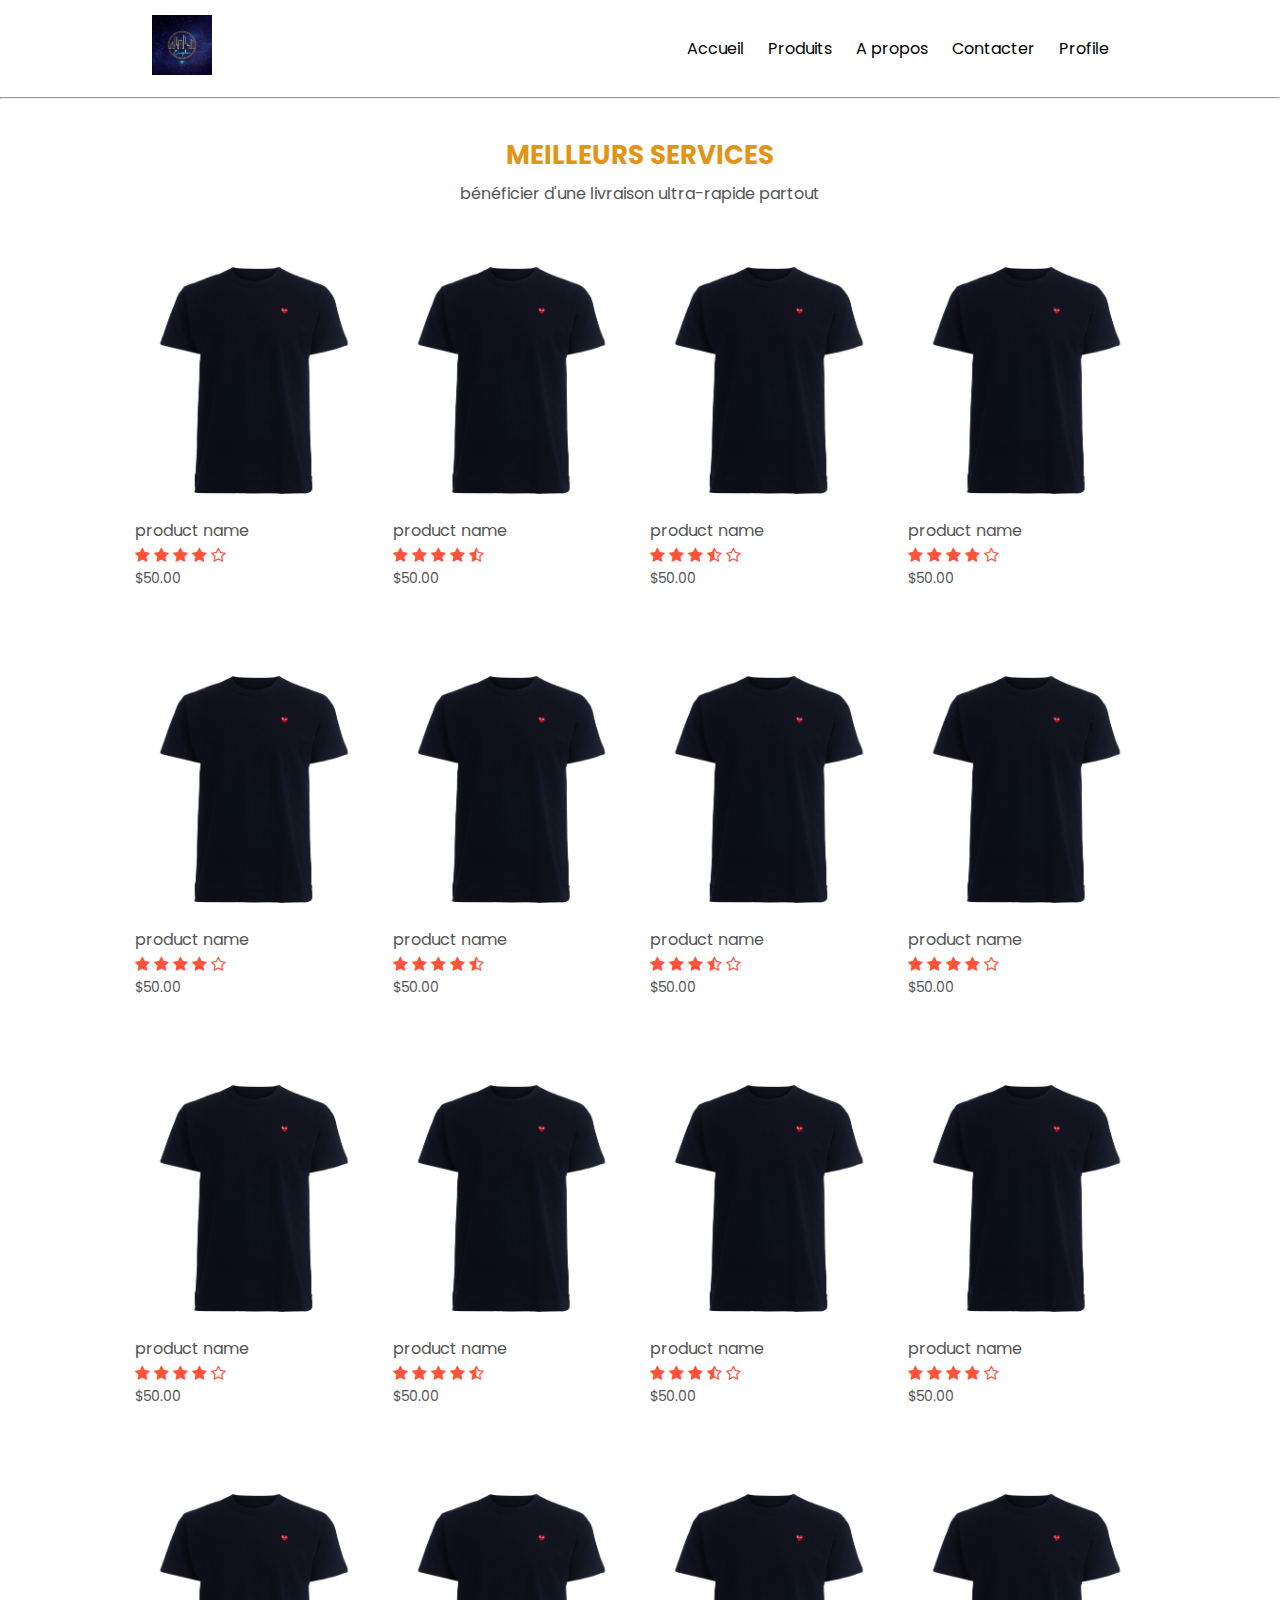
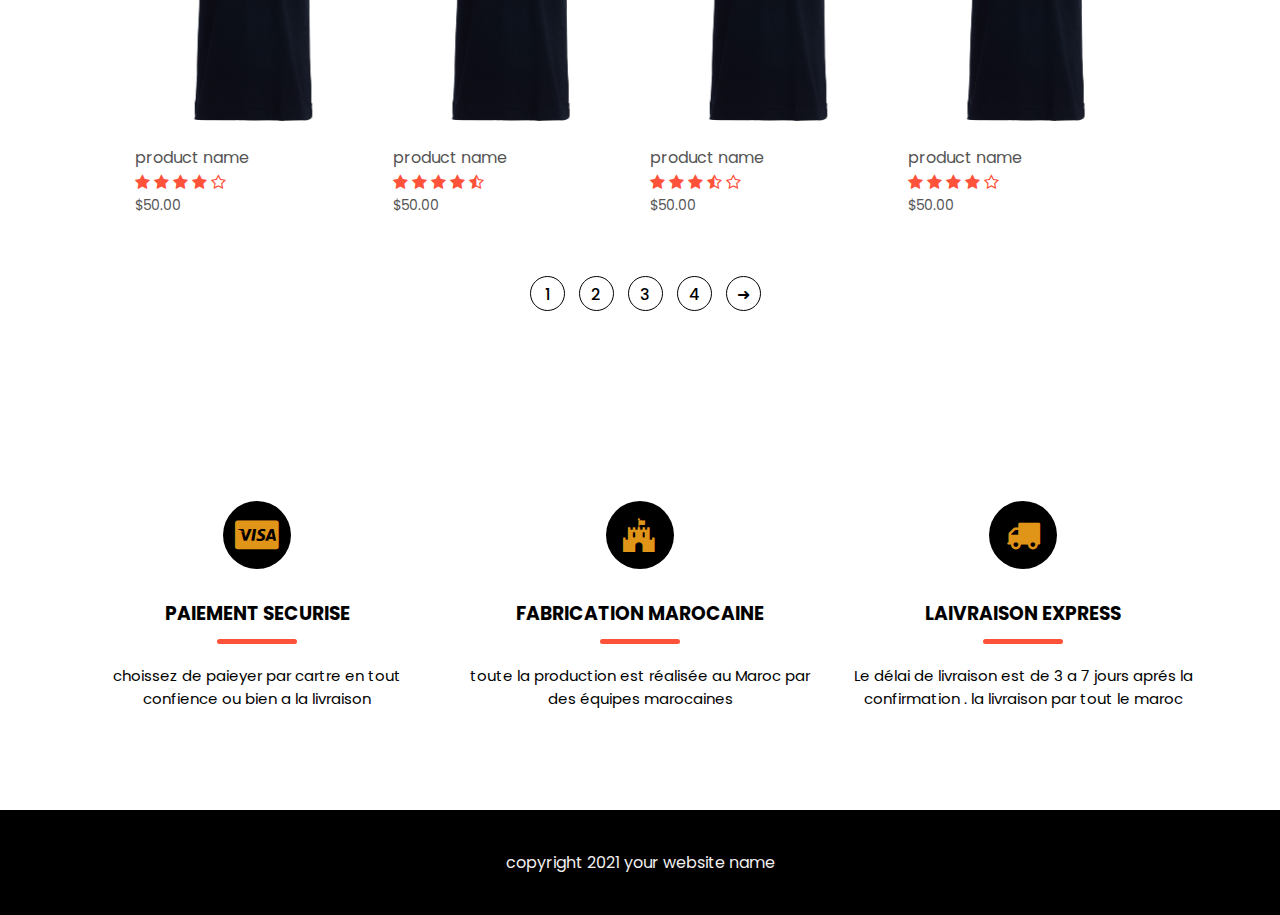
==== commit 825536f3: "Update index.html" ====
--- a/index.html
+++ b/index.html
@@ -34,23 +34,13 @@
       </div>
       <hr />
       <div class="app-heading">
-         <h3 class="heading-primary">MEILLEURS VENTES</h3>
+         <h3 class="heading-primary">MEILLEURS SERVICES</h3>
          <p class="heading-description">
             bénéficier d'une livraison ultra-rapide partout
          </p>
       </div>
 
       <div class="small-container">
-         <div class="row row-2">
-            <h2>tout les produits</h2>
-            <select>
-               <option>Default Sorting</option>
-               <option>Sort by price</option>
-               <option>Sort by popularity</option>
-               <option>sort by rating</option>
-               <option>sort by sale</option>
-            </select>
-         </div>
          <div class="row">
             <div class="col-4">
                <a href="product-details-1.html"
--- a/style.css
+++ b/style.css
@@ -489,6 +489,7 @@
    }
 }
 
+
 .app-heading {
    text-align: center;
    margin: 30px 0 34px;
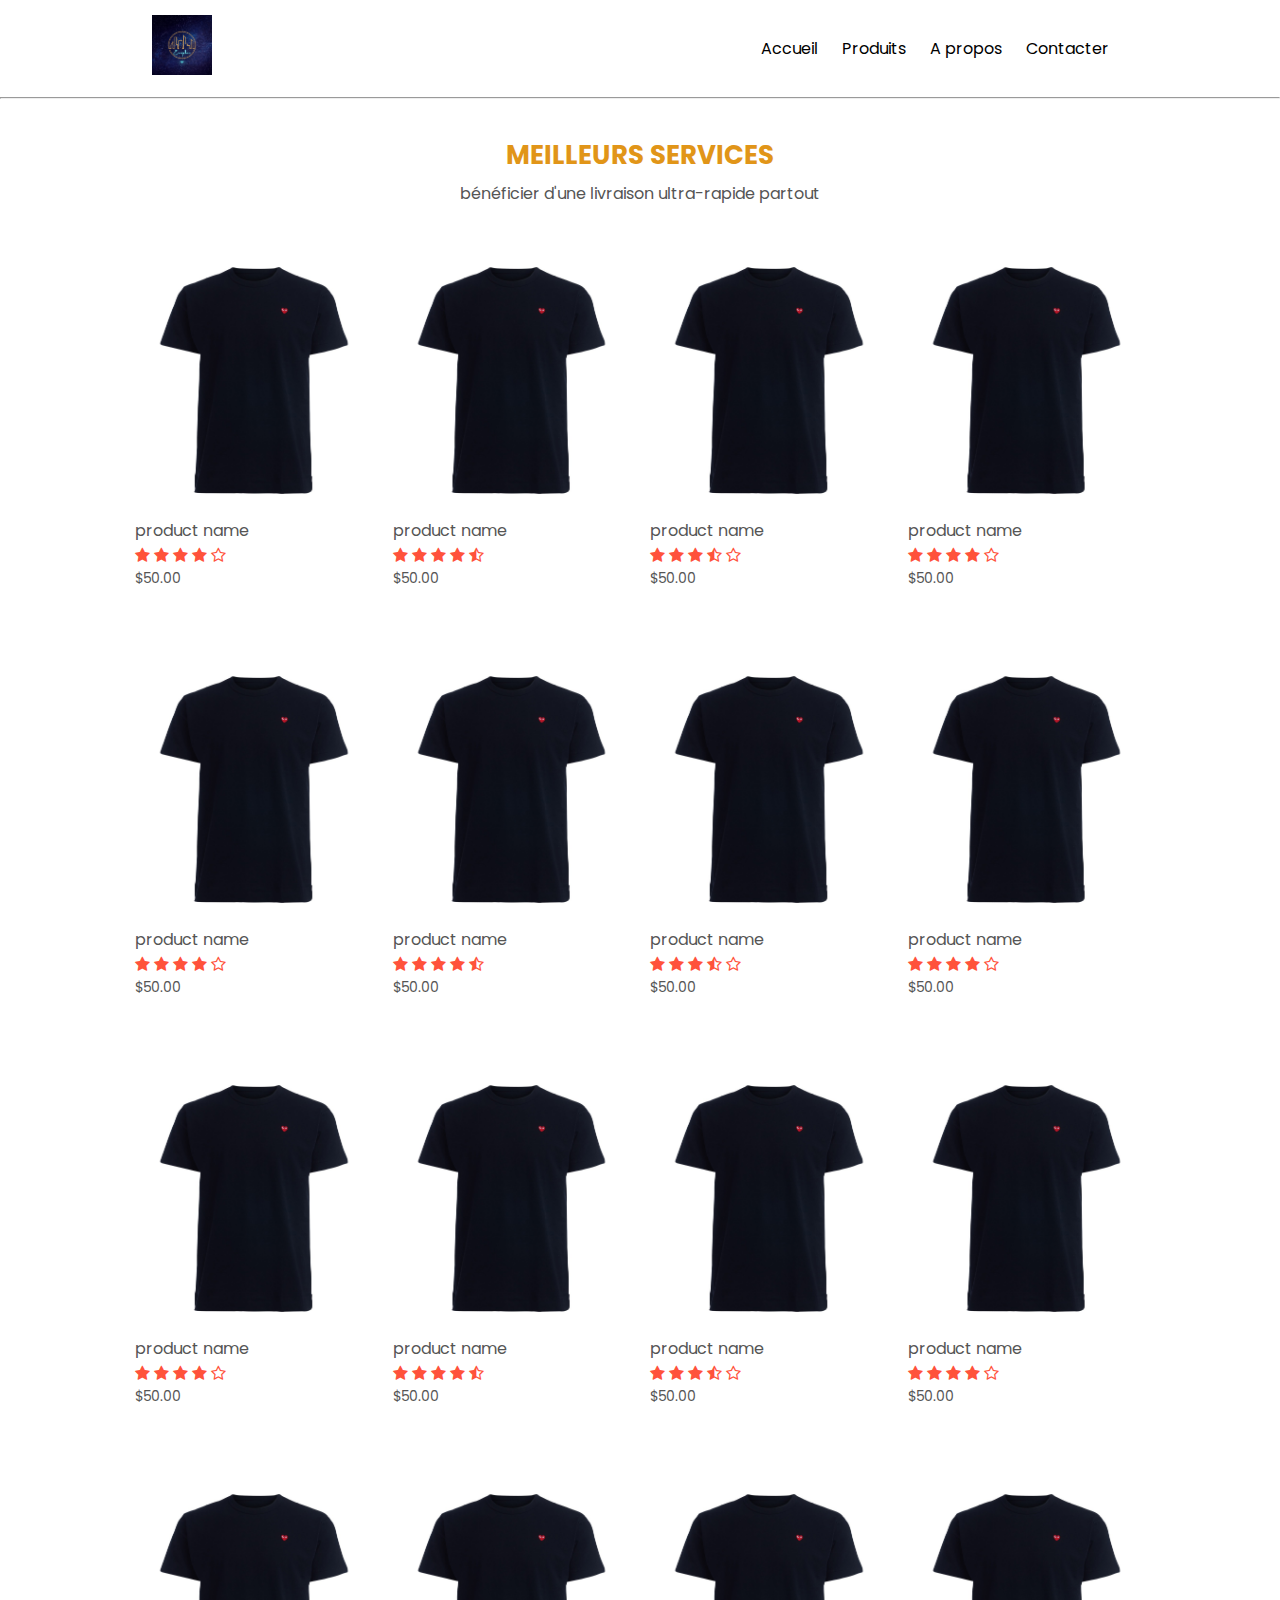
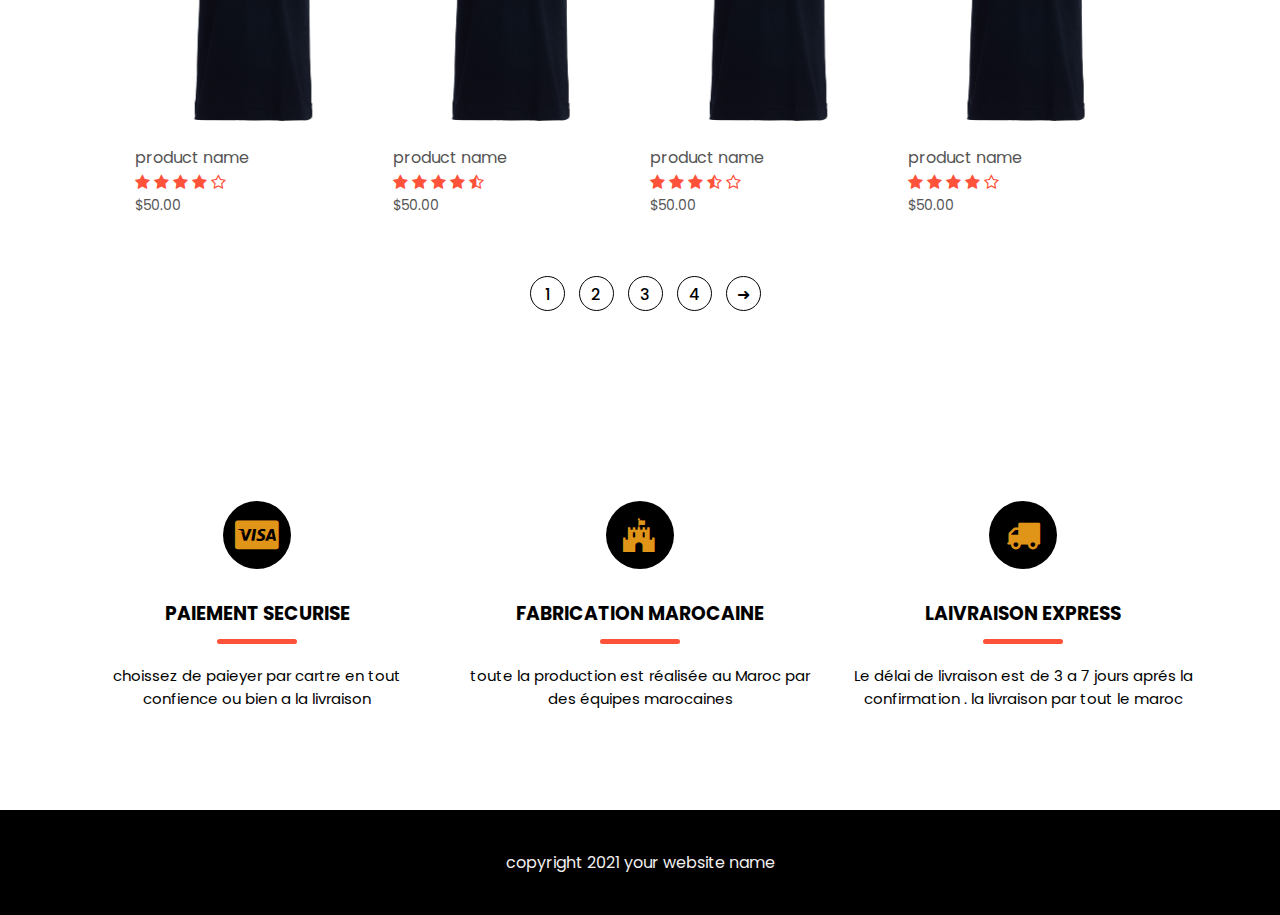
==== commit 80eba522: "Update index.html" ====
--- a/index.html
+++ b/index.html
@@ -23,9 +23,8 @@
                <ul id="menuList">
                   <li><a class="color-nav" href="index.html">Accueil</a></li>
                   <li><a class="color-nav" href="product.html">Produits</a></li>
-                  <li><a class="color-nav" href="">A propos</a></li>
+                  <li><a class="color-nav" href="aboutus.html">A propos</a></li>
                   <li><a class="color-nav" href="">Contacter</a></li>
-                  <li><a class="color-nav" href="">Profile</a></li>
                </ul>
             </nav>
 
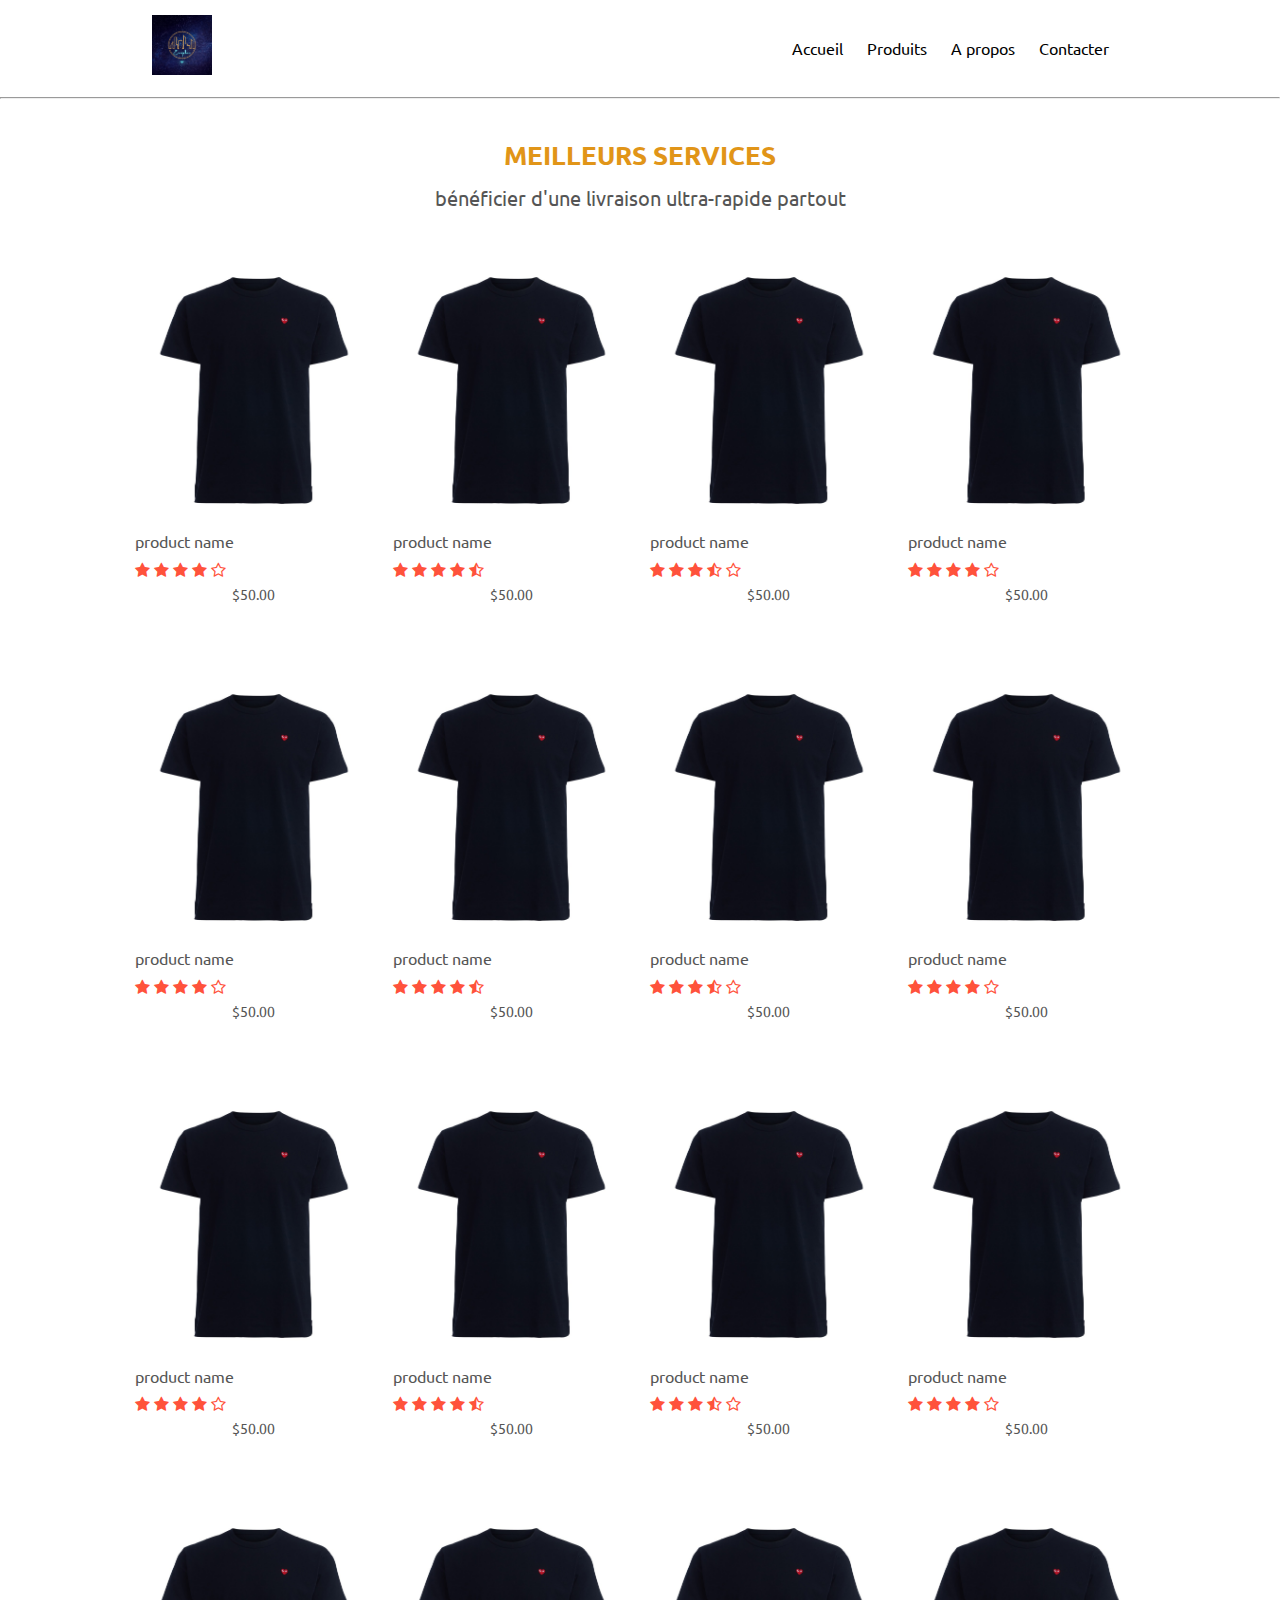
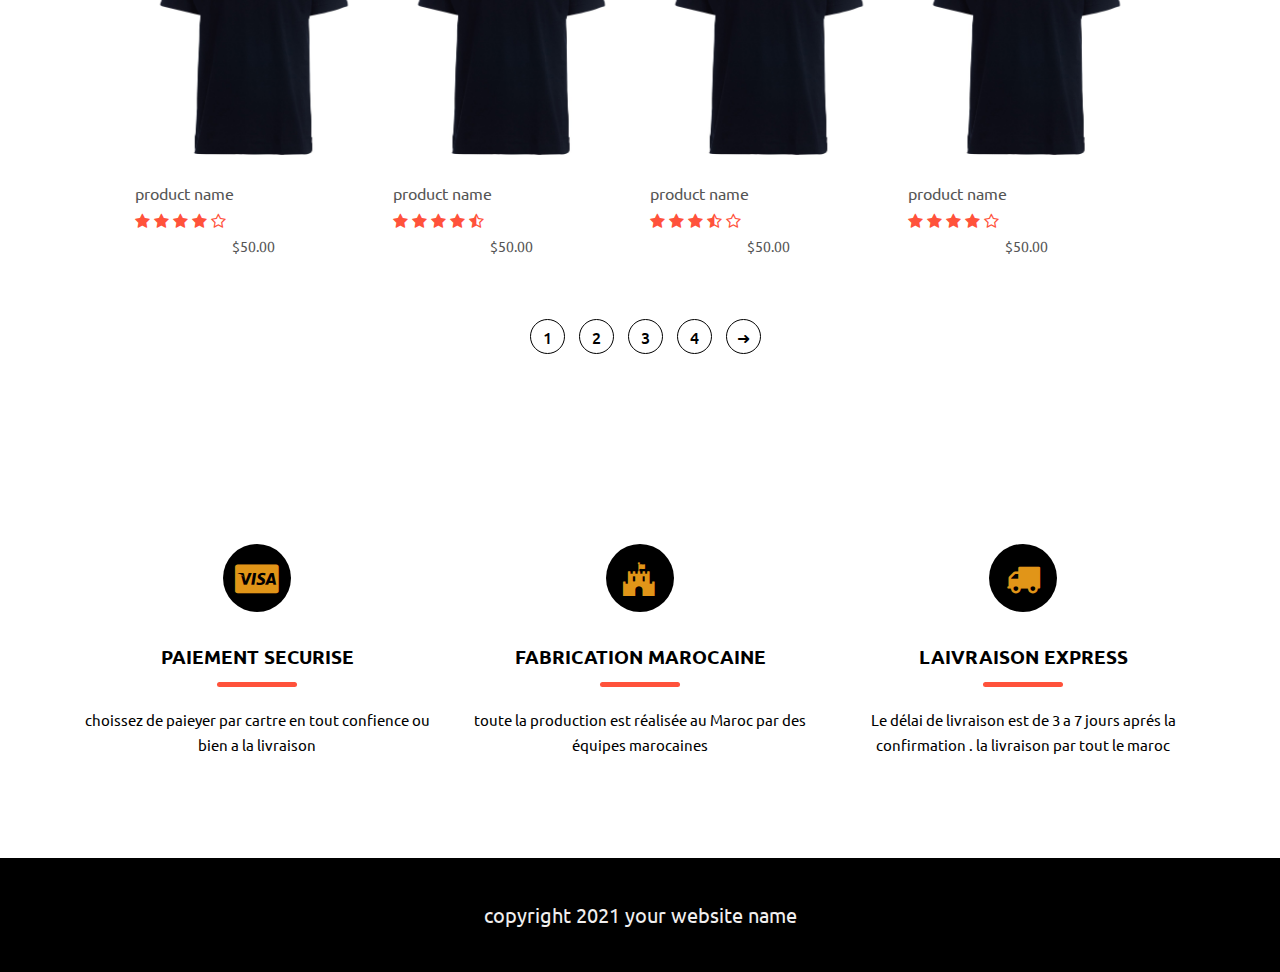
==== commit fdc03ecf: "Update index.html" ====
--- a/index.html
+++ b/index.html
@@ -3,8 +3,9 @@
    <head>
       <meta charset="UTF-8" />
       <meta name="viewport" content="width=device-width, initial-scale=1.0" />
-      <title>All Products - AyoubStore</title>
+      <title>All Products - MyStore</title>
       <link rel="stylesheet" href="style.css" />
+      <link rel="stylesheet" href="about.css" />
       <link
          rel="stylesheet"
          href="https://stackpath.bootstrapcdn.com/font-awesome/4.7.0/css/font-awesome.min.css"
--- a/about.css
+++ b/about.css
@@ -0,0 +1,66 @@
+@import url("https://fonts.googleapis.com/css2?family=Poppins:wght@400;500;600;700&family=Ubuntu:wght@400;500;700&display=swap");
+
+* {
+   margin: 0;
+   padding: 0;
+   box-sizing: border-box;
+   text-decoration: none;
+}
+body {
+   font-family: "Ubuntu", sans-serif;
+   line-height: 1.714;
+}
+h1 {
+   color: #333e48;
+   margin: 30px;
+   font-size: 4em;
+   display: flex;
+   justify-content: center;
+   align-items: center;
+}
+p {
+   font-size: 20px;
+   text-align: center;
+}
+.p {
+   margin-bottom: 50px;
+}
+.container-1 {
+   width: 70%;
+   margin: auto;
+}
+
+/* test imonial */
+
+.testimonial {
+   padding-top: 0;
+   margin: 10px;
+}
+.testimonial .col-3 {
+   text-align: center;
+   padding: 30px 20px;
+   cursor: pointer;
+   transition: 0.5s;
+}
+.testimonial .col-3 img {
+   width: 140px;
+   margin-top: 20px;
+   border-radius: 50%;
+}
+.testimonial .col-3:hover {
+   transform: translateY(-10px);
+}
+.fa.fa-quote-left {
+   font-size: 34px;
+   color: #ff523b;
+}
+.col-3 p {
+   font-size: 12px;
+   margin: 12px 0;
+   color: #777;
+}
+.testimonial .col-3 h3 {
+   font-weight: 600;
+   color: #555;
+   font-size: 16px;
+}
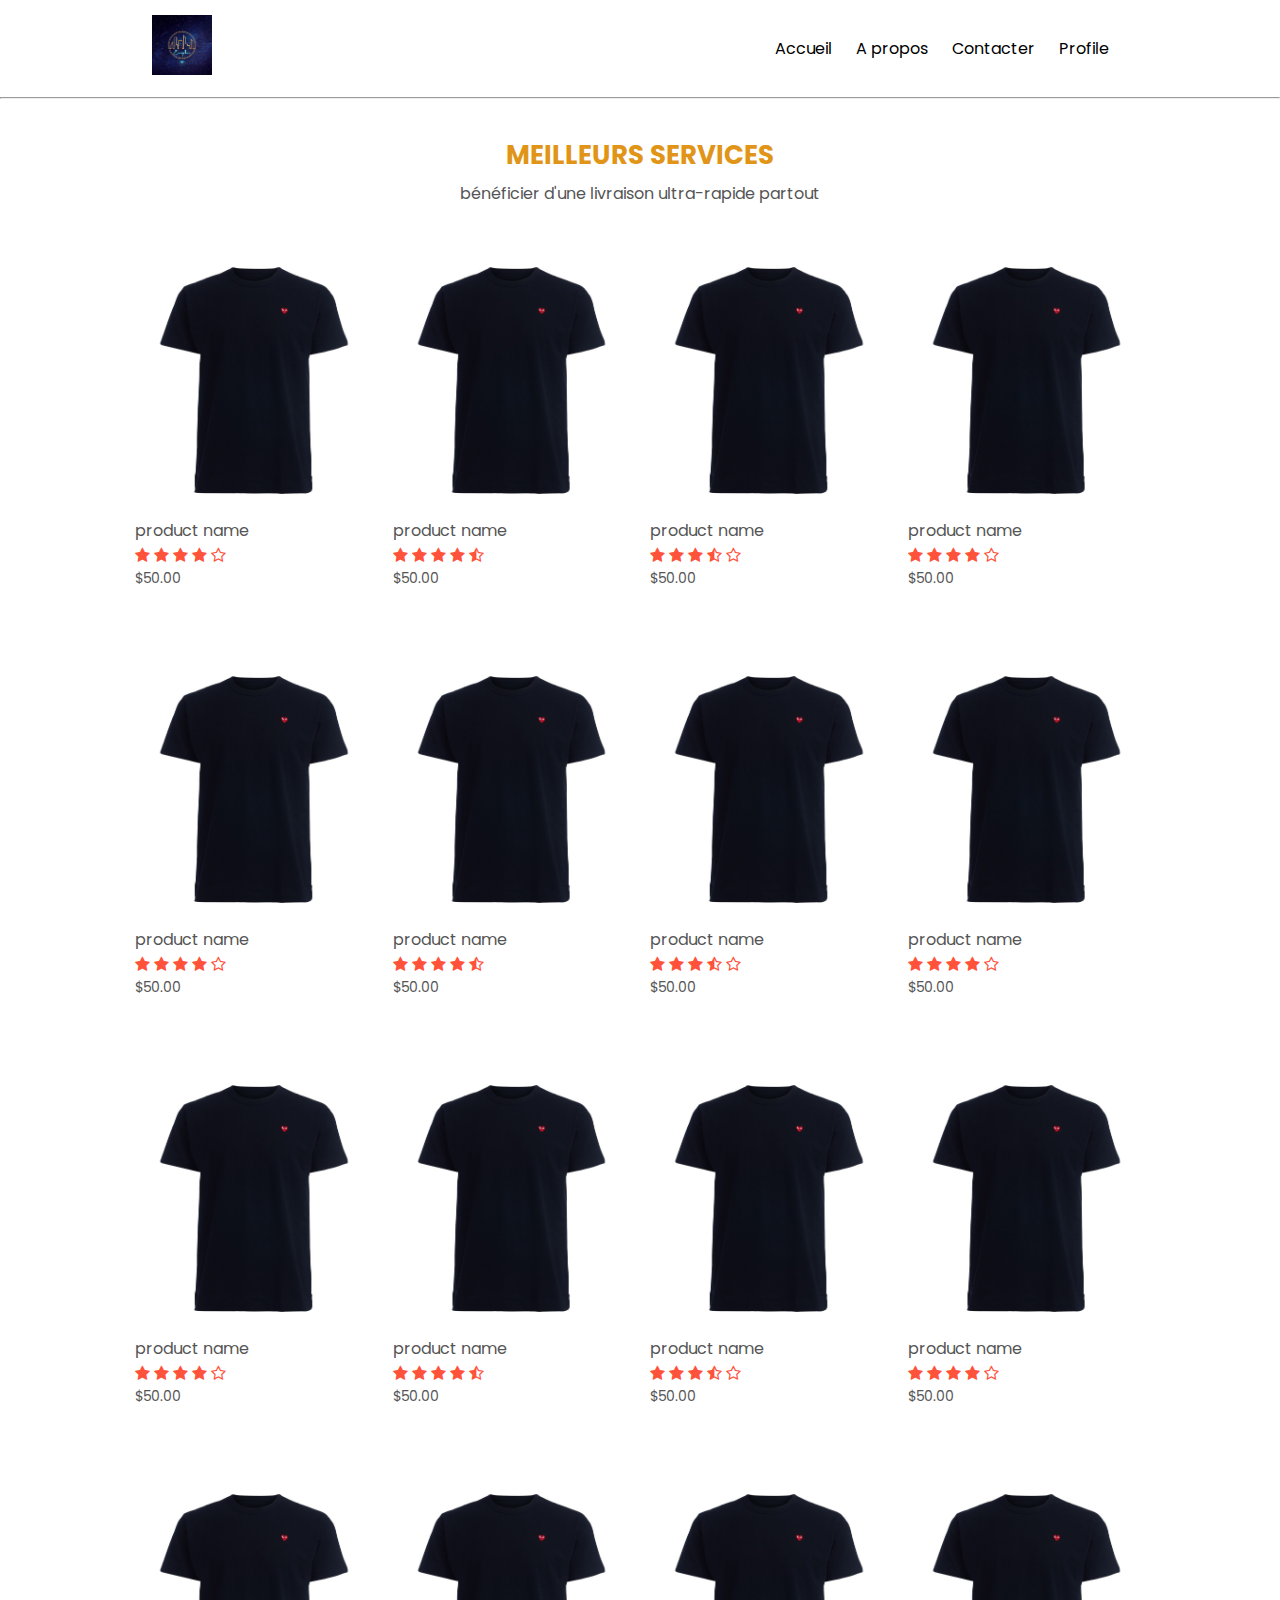
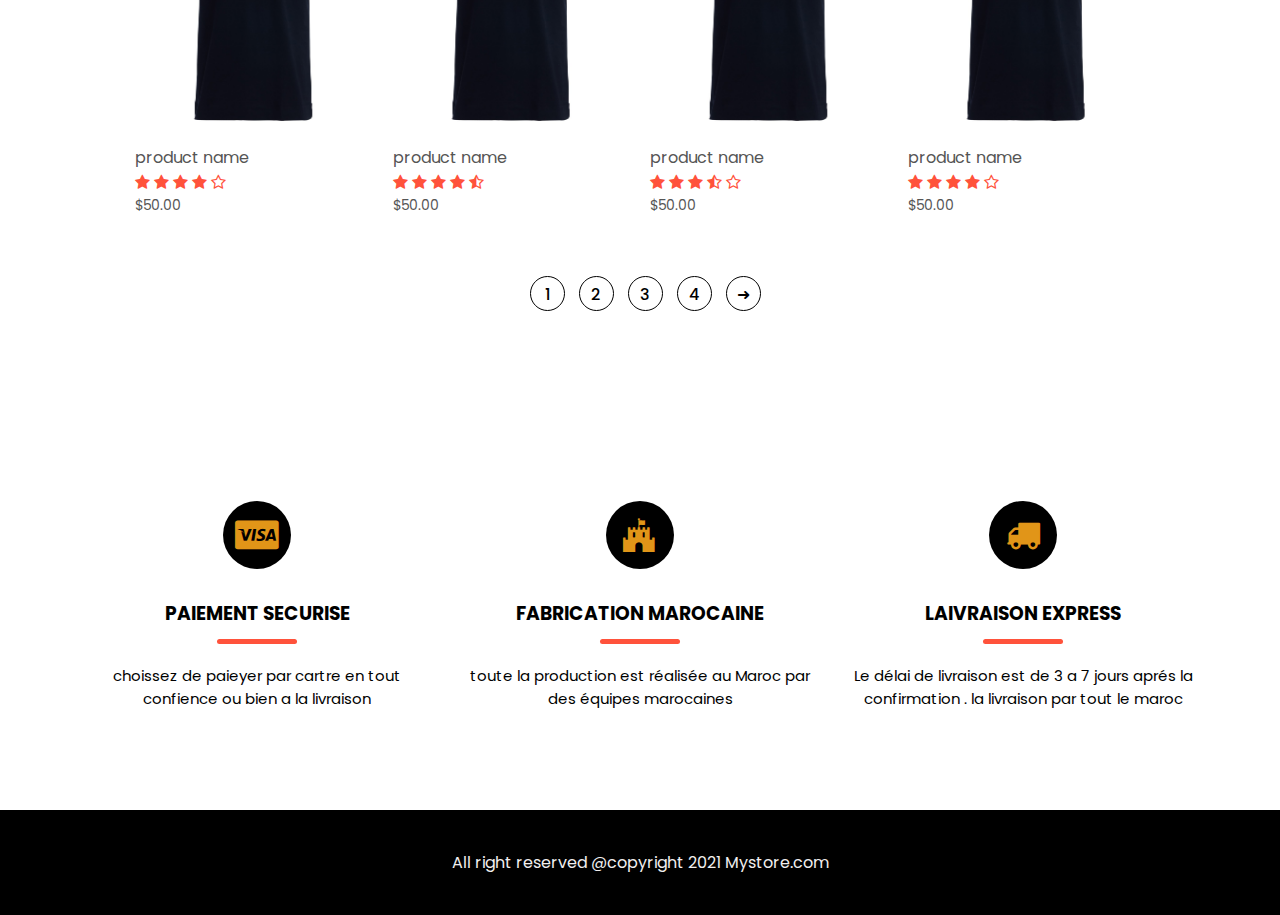
==== commit 96737b0e: "Update index.html" ====
--- a/index.html
+++ b/index.html
@@ -5,7 +5,6 @@
       <meta name="viewport" content="width=device-width, initial-scale=1.0" />
       <title>All Products - MyStore</title>
       <link rel="stylesheet" href="style.css" />
-      <link rel="stylesheet" href="about.css" />
       <link
          rel="stylesheet"
          href="https://stackpath.bootstrapcdn.com/font-awesome/4.7.0/css/font-awesome.min.css"
@@ -23,9 +22,9 @@
             <nav>
                <ul id="menuList">
                   <li><a class="color-nav" href="index.html">Accueil</a></li>
-                  <li><a class="color-nav" href="product.html">Produits</a></li>
                   <li><a class="color-nav" href="aboutus.html">A propos</a></li>
-                  <li><a class="color-nav" href="">Contacter</a></li>
+                  <li><a class="color-nav" href="#">Contacter</a></li>
+                  <li><a class="color-nav" href="#">Profile</a></li>
                </ul>
             </nav>
 
@@ -275,11 +274,11 @@
          </div>
 
          <div class="page-btn">
-            <span>1</span>
-            <span>2</span>
-            <span>3</span>
-            <span>4</span>
-            <span>&#10140;</span>
+            <a href="index.html"><span>1</span></a>
+            <a href="index.html"><span>2</span></a>
+            <a href="index.html"><span>3</span></a>
+            <a href="index.html"><span>4</span></a>
+            <a href="index.html"><span>&#10140;</span></a>
          </div>
       </div>
 
@@ -350,7 +349,7 @@
       <!-- footer -->
       <div class="footer">
          <div class="container">
-            <p class="copyright">copyright 2021 your website name</p>
+            <p class="copyright">All right reserved @copyright 2021 Mystore.com</p>
          </div>
       </div>
 
